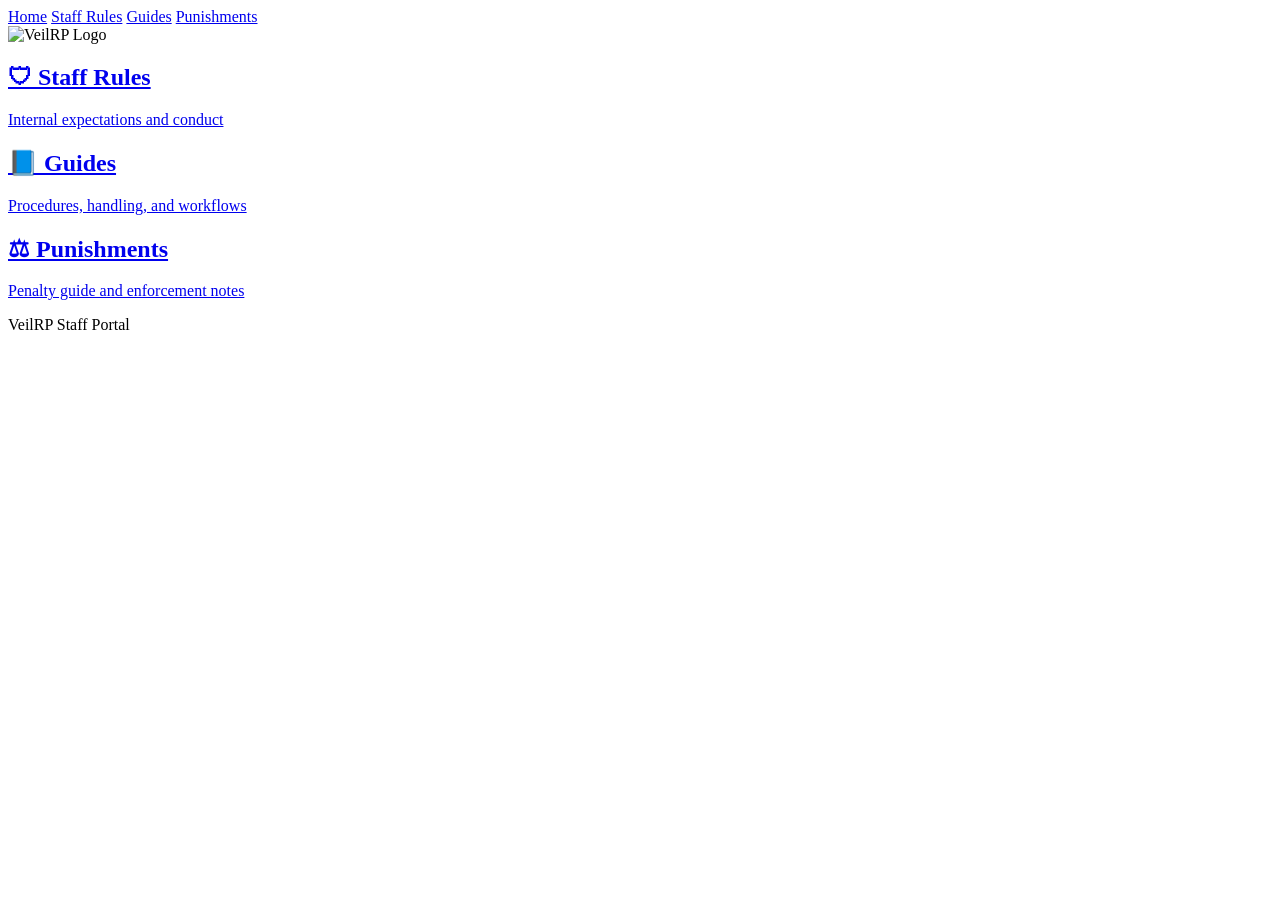
==== index.html @ 4f6704f0 "Add files via upload" ====
<!DOCTYPE html>
<html lang="en">
<head>
  <meta charset="UTF-8">
  <meta name="viewport" content="width=device-width, initial-scale=1.0">
  <title>VeilRP Staff Portal</title>
  <link rel="stylesheet" href="style.css">
</head>
<body>

  <nav class="nav">
    <a href="index.html">Home</a>
    <a href="staff-rules.html">Staff Rules</a>
    <a href="guides.html">Guides</a>
    <a href="punishments.html">Punishments</a>
  </nav>

  <div class="menu-wrapper">
    <header class="hero">
      <img src="staff-logo.png" alt="VeilRP Logo" class="logo">
    </header>

    <div class="menu-grid">
      <a href="staff-rules.html" class="menu-card">
        <h2>🛡 Staff Rules</h2>
        <p>Internal expectations and conduct</p>
      </a>

      <a href="guides.html" class="menu-card">
        <h2>📘 Guides</h2>
        <p>Procedures, handling, and workflows</p>
      </a>

      <a href="punishments.html" class="menu-card">
        <h2>⚖ Punishments</h2>
        <p>Penalty guide and enforcement notes</p>
      </a>
    </div>

    <footer>
      <p>VeilRP Staff Portal</p>
    </footer>
  </div>

</body>
</html>
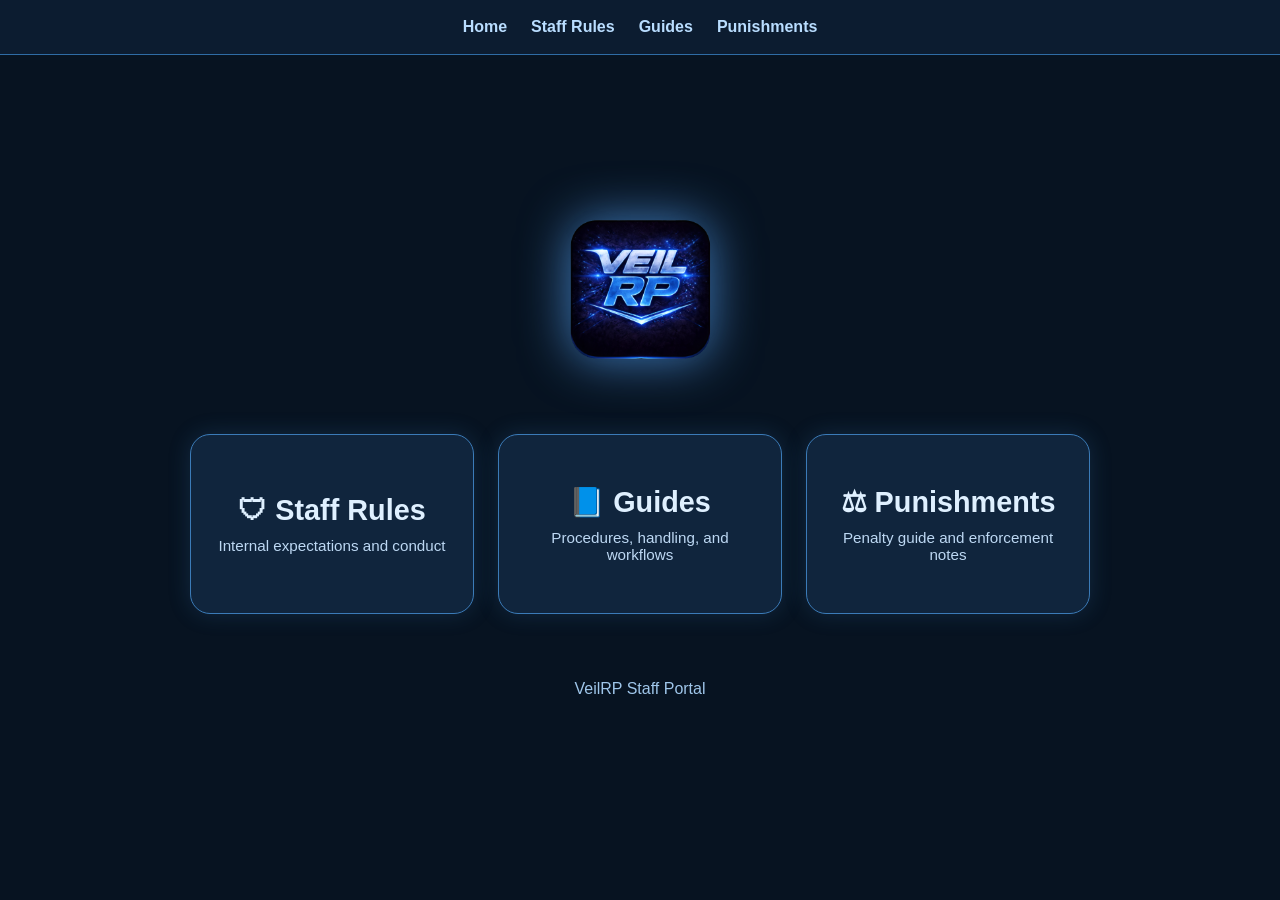
==== commit d105a67c: "Update index.html" ====
--- a/index.html
+++ b/index.html
@@ -12,7 +12,7 @@
     <a href="index.html">Home</a>
     <a href="staff-rules.html">Staff Rules</a>
     <a href="guides.html">Guides</a>
-    <a href="punishments.html">Punishments</a>
+    <a href="guide-reports.html">Punishments</a>
   </nav>
 
   <div class="menu-wrapper">
@@ -31,7 +31,7 @@
         <p>Procedures, handling, and workflows</p>
       </a>
 
-      <a href="punishments.html" class="menu-card">
+      <a href="guide-reports.html" class="menu-card">
         <h2>⚖ Punishments</h2>
         <p>Penalty guide and enforcement notes</p>
       </a>
--- a/style.css
+++ b/style.css
@@ -0,0 +1,223 @@
+body {
+  margin: 0;
+  font-family: Arial, sans-serif;
+  background: #071321;
+  color: #e6f3ff;
+  text-align: center;
+  animation: fadeIn 0.8s ease;
+}
+
+@keyframes fadeIn {
+  from {
+    opacity: 0;
+  }
+  to {
+    opacity: 1;
+  }
+}
+
+.nav {
+  display: flex;
+  justify-content: center;
+  gap: 24px;
+  padding: 18px;
+  background: #0c1c30;
+  border-bottom: 1px solid #2f6ca5;
+  flex-wrap: wrap;
+}
+
+.nav a {
+  color: #b9ddff;
+  text-decoration: none;
+  font-weight: bold;
+  transition: color 0.25s ease, text-shadow 0.25s ease, transform 0.25s ease;
+}
+
+.nav a:hover {
+  color: #ffffff;
+  text-shadow: 0 0 12px rgba(90, 170, 255, 0.8);
+  transform: translateY(-1px);
+}
+
+.menu-wrapper {
+  min-height: calc(100vh - 70px);
+  display: flex;
+  flex-direction: column;
+  justify-content: center;
+  align-items: center;
+  padding: 40px 20px 60px;
+  box-sizing: border-box;
+}
+
+.hero {
+  margin-bottom: 40px;
+}
+
+.logo {
+  width: 220px;
+  max-width: 75%;
+  margin-bottom: 18px;
+  filter: drop-shadow(0 0 25px rgba(90, 170, 255, 0.7));
+  animation: float 4s ease-in-out infinite;
+  transition: transform 0.3s ease, filter 0.3s ease;
+}
+
+.logo:hover {
+  transform: scale(1.04);
+  filter: drop-shadow(0 0 36px rgba(90, 170, 255, 0.95));
+}
+
+@keyframes float {
+  0% {
+    transform: translateY(0px);
+  }
+  50% {
+    transform: translateY(-8px);
+  }
+  100% {
+    transform: translateY(0px);
+  }
+}
+
+.menu-grid {
+  width: 100%;
+  max-width: 900px;
+  display: grid;
+  grid-template-columns: repeat(3, minmax(0, 1fr));
+  gap: 24px;
+  margin-bottom: 40px;
+}
+
+.menu-card {
+  min-height: 180px;
+  display: flex;
+  flex-direction: column;
+  justify-content: center;
+  align-items: center;
+  text-decoration: none;
+  color: #e6f3ff;
+  padding: 28px 22px;
+  border-radius: 20px;
+  background: #10253d;
+  border: 1px solid #3b7bb8;
+  box-sizing: border-box;
+  box-shadow: 0 0 22px rgba(59, 123, 184, 0.22);
+  transition:
+    transform 0.28s ease,
+    box-shadow 0.28s ease,
+    border-color 0.28s ease,
+    background 0.28s ease;
+}
+
+.menu-card:hover {
+  transform: translateY(-10px) scale(1.04);
+  border-color: #7ec1ff;
+  box-shadow: 0 0 34px rgba(90, 170, 255, 0.42);
+  background: #14304f;
+}
+
+.menu-card h2 {
+  margin: 0 0 10px;
+  font-size: 1.8rem;
+  color: #dff0ff;
+  transition: transform 0.28s ease, color 0.28s ease;
+}
+
+.menu-card p {
+  margin: 0;
+  font-size: 0.95rem;
+  color: #bdd8f3;
+  transition: color 0.28s ease;
+}
+
+.menu-card:hover h2 {
+  transform: scale(1.03);
+  color: #ffffff;
+}
+
+.menu-card:hover p {
+  color: #d9ecff;
+}
+
+.container {
+  width: 92%;
+  max-width: 1000px;
+  margin: 0 auto;
+  padding: 40px 0 70px;
+}
+
+.main-header {
+  font-size: 2.2rem;
+  margin: 56px 0 18px;
+  color: #dff0ff;
+}
+
+.box {
+  width: 100%;
+  background: #10253d;
+  border: 1px solid #3b7bb8;
+  border-radius: 18px;
+  padding: 22px;
+  margin-bottom: 24px;
+  box-sizing: border-box;
+  box-shadow: 0 0 18px rgba(59, 123, 184, 0.2);
+  transition: transform 0.25s ease, box-shadow 0.25s ease;
+}
+
+.box:hover {
+  transform: translateY(-4px);
+  box-shadow: 0 0 24px rgba(90, 170, 255, 0.28);
+}
+
+.sub-header {
+  font-size: 1.3rem;
+  color: #bfe3ff;
+  margin-top: 14px;
+  margin-bottom: 8px;
+}
+
+ul {
+  text-align: left;
+  display: inline-block;
+  padding-left: 22px;
+  max-width: 820px;
+}
+
+li {
+  margin: 6px 0;
+}
+
+footer {
+  color: #9fc6ea;
+  margin-top: 10px;
+}
+
+/* ===== TIER GRID (Gang + Business Pages) ===== */
+.tier-grid {
+  width: 100%;
+  display: grid;
+  grid-template-columns: repeat(3, minmax(0, 1fr));
+  gap: 20px;
+  margin-bottom: 24px;
+}
+
+.tier-box {
+  height: 100%;
+}
+
+@media (max-width: 900px) {
+  .tier-grid {
+    grid-template-columns: 1fr;
+  }
+
+  .menu-grid {
+    grid-template-columns: 1fr;
+    max-width: 420px;
+  }
+}
+
+@media (max-width: 700px) {
+  .logo {
+    width: 170px;
+  }
+}
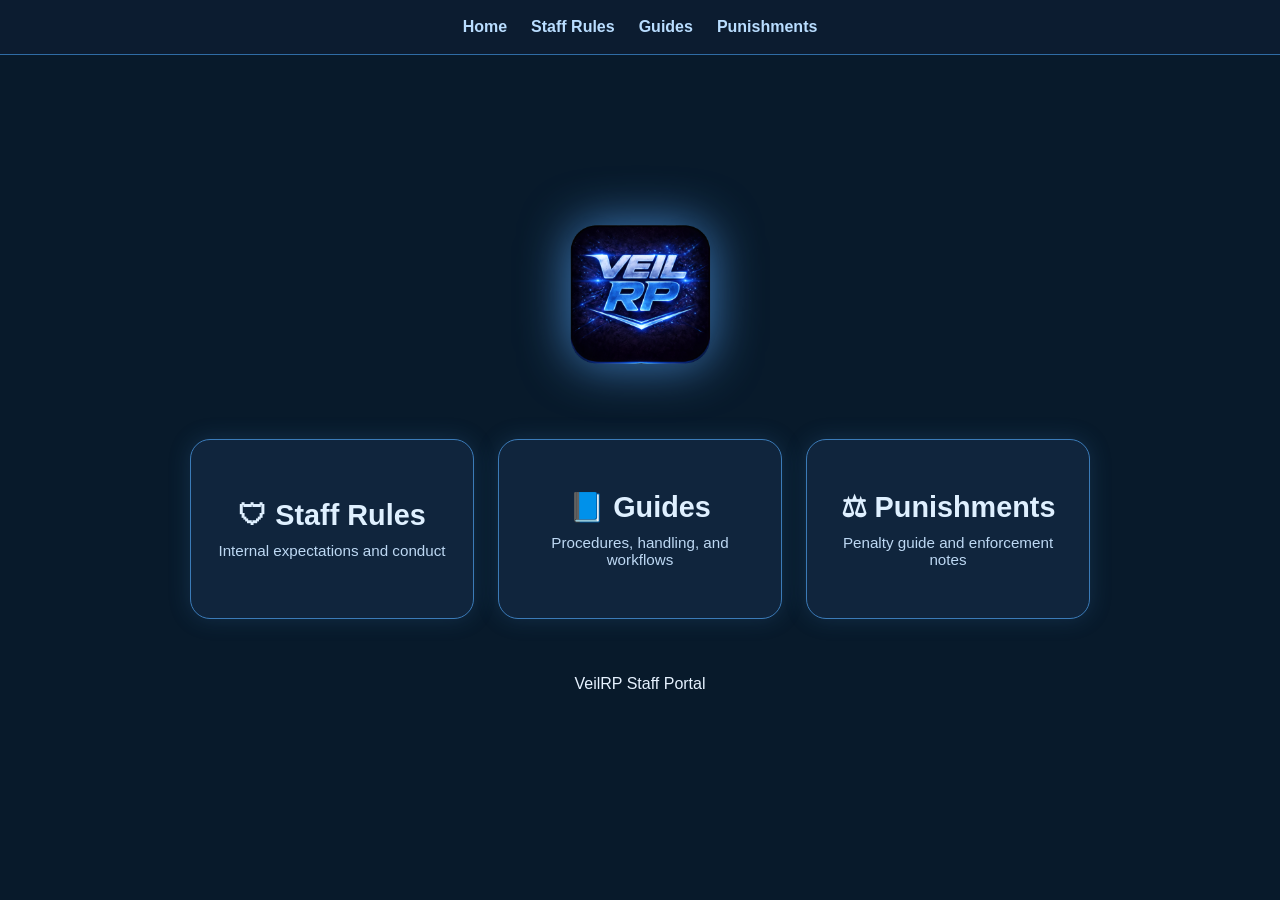
==== commit 5c32809e: "Update index.html" ====
--- a/index.html
+++ b/index.html
@@ -9,11 +9,11 @@
 <body>
 
   <nav class="nav">
-    <a href="index.html">Home</a>
-    <a href="staff-rules.html">Staff Rules</a>
-    <a href="guides.html">Guides</a>
-    <a href="guide-reports.html">Punishments</a>
-  </nav>
+  <a href="index.html">Home</a>
+  <a href="staff.html">Staff Rules</a>
+  <a href="guides.html">Guides</a>
+  <a href="punishments.html">Punishments</a>
+</nav>
 
   <div class="menu-wrapper">
     <header class="hero">
@@ -31,7 +31,7 @@
         <p>Procedures, handling, and workflows</p>
       </a>
 
-      <a href="guide-reports.html" class="menu-card">
+      <a href="punishments.html" class="menu-card">
         <h2>⚖ Punishments</h2>
         <p>Penalty guide and enforcement notes</p>
       </a>
--- a/style.css
+++ b/style.css
@@ -1,19 +1,15 @@
 body {
   margin: 0;
   font-family: Arial, sans-serif;
-  background: #071321;
-  color: #e6f3ff;
+  background: #081a2b;
+  color: #e6f2ff;
   text-align: center;
   animation: fadeIn 0.8s ease;
 }
 
 @keyframes fadeIn {
-  from {
-    opacity: 0;
-  }
-  to {
-    opacity: 1;
-  }
+  from { opacity: 0; }
+  to { opacity: 1; }
 }
 
 .nav {
@@ -68,15 +64,9 @@
 }
 
 @keyframes float {
-  0% {
-    transform: translateY(0px);
-  }
-  50% {
-    transform: translateY(-8px);
-  }
-  100% {
-    transform: translateY(0px);
-  }
+  0% { transform: translateY(0px); }
+  50% { transform: translateY(-8px); }
+  100% { transform: translateY(0px); }
 }
 
 .menu-grid {
@@ -139,77 +129,12 @@
   color: #d9ecff;
 }
 
-.container {
-  width: 92%;
-  max-width: 1000px;
-  margin: 0 auto;
-  padding: 40px 0 70px;
-}
-
-.main-header {
-  font-size: 2.2rem;
-  margin: 56px 0 18px;
-  color: #dff0ff;
-}
-
-.box {
-  width: 100%;
-  background: #10253d;
-  border: 1px solid #3b7bb8;
-  border-radius: 18px;
-  padding: 22px;
-  margin-bottom: 24px;
-  box-sizing: border-box;
-  box-shadow: 0 0 18px rgba(59, 123, 184, 0.2);
-  transition: transform 0.25s ease, box-shadow 0.25s ease;
-}
-
-.box:hover {
-  transform: translateY(-4px);
-  box-shadow: 0 0 24px rgba(90, 170, 255, 0.28);
-}
-
-.sub-header {
-  font-size: 1.3rem;
-  color: #bfe3ff;
-  margin-top: 14px;
-  margin-bottom: 8px;
-}
-
-ul {
-  text-align: left;
-  display: inline-block;
-  padding-left: 22px;
-  max-width: 820px;
-}
-
-li {
-  margin: 6px 0;
-}
-
-footer {
+.footer {
   color: #9fc6ea;
   margin-top: 10px;
 }
 
-/* ===== TIER GRID (Gang + Business Pages) ===== */
-.tier-grid {
-  width: 100%;
-  display: grid;
-  grid-template-columns: repeat(3, minmax(0, 1fr));
-  gap: 20px;
-  margin-bottom: 24px;
-}
-
-.tier-box {
-  height: 100%;
-}
-
 @media (max-width: 900px) {
-  .tier-grid {
-    grid-template-columns: 1fr;
-  }
-
   .menu-grid {
     grid-template-columns: 1fr;
     max-width: 420px;
